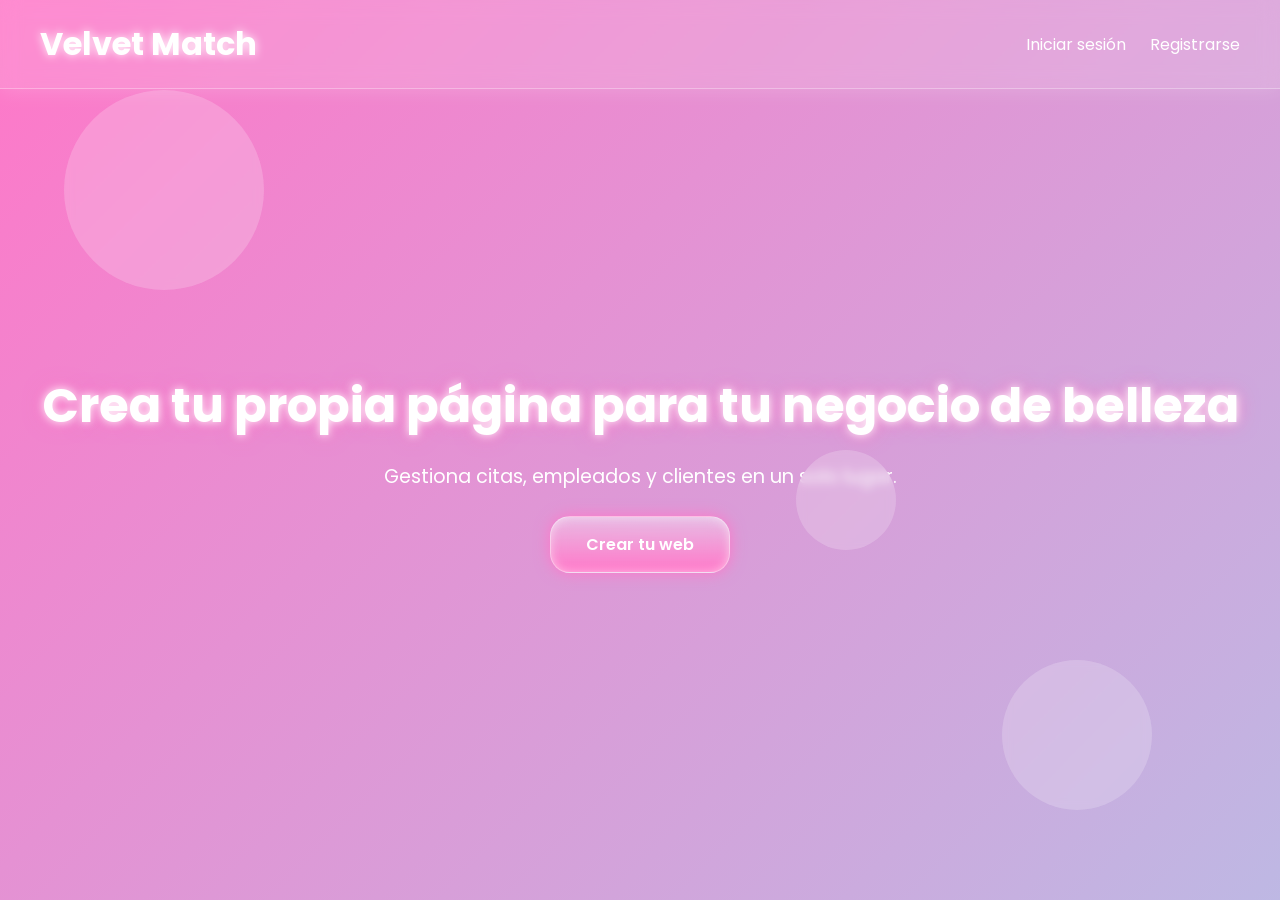
==== index.html @ af356a91 "estetica frutigier bonita vean la pantalla" ====
<!DOCTYPE html>
<html lang="es">
<head>
    <meta charset="UTF-8">
    <title>Velvet Match</title>
    <link rel="stylesheet" href="styles/styles.css">
</head>
<body>

    <div class="bubble bubble1"></div>
<div class="bubble bubble2"></div>
<div class="bubble bubble3"></div>

    <!-- NAVBAR -->
    <header>
        <h1>Velvet Match</h1>
        <nav>
            <a href="pages/login.html">Iniciar sesión</a>
            <a href="pages/register.html">Registrarse</a>
        </nav>
    </header>

    <!-- HERO -->
    <section class="hero">
        <h2>Crea tu propia página para tu negocio de belleza</h2>
        <p>Gestiona citas, empleados y clientes en un solo lugar.</p>
        
        <a href="pages/dashboard.html" class="btn">
            Crear tu web
        </a>
    </section>

</body>


</html>
---- styles/styles.css ----
@import url('https://fonts.googleapis.com/css2?family=Poppins:wght@300;400;500;600&display=swap');

*{
    margin: 0;
    padding: 0;
    box-sizing: border-box;
}

body{
    font-family: 'Poppins', sans-serif;

    min-height: 100vh;

    background:
    linear-gradient(
        135deg,
        #ff77c8,
        #7df9ff,
        #b388ff
    );

    background-size: 400% 400%;

    animation: gradientMove 10s ease infinite;

    overflow-x: hidden;
}

/* ANIMACIÓN DEL FONDO */

@keyframes gradientMove{
    0%{
        background-position: 0% 50%;
    }

    50%{
        background-position: 100% 50%;
    }

    100%{
        background-position: 0% 50%;
    }
}

/* NAVBAR */

header{
    display: flex;
    justify-content: space-between;
    align-items: center;

    padding: 20px 40px;

    background: rgba(255,255,255,0.15);

    backdrop-filter: blur(10px);

    border-bottom: 1px solid rgba(255,255,255,0.3);

    box-shadow: 0 0 20px rgba(255,255,255,0.2);
}

header h1{
    color: white;
    font-size: 2rem;

    text-shadow: 0 0 10px white;
}

nav a{
    color: white;
    text-decoration: none;

    margin-left: 20px;

    transition: 0.3s;
}

nav a:hover{
    color: #ff77c8;

    text-shadow: 0 0 10px white;
}

/* HERO */

.hero{
    height: 85vh;

    display: flex;
    flex-direction: column;

    justify-content: center;
    align-items: center;

    text-align: center;

    padding: 20px;
}

.hero h2{
    font-size: 3rem;

    color: white;

    text-shadow:
    0 0 10px white,
    0 0 20px #ff77c8;
}

.hero p{
    margin-top: 20px;

    font-size: 1.2rem;

    color: white;

    max-width: 700px;
}

/* BOTONES */

.btn{
    margin-top: 25px;

    padding: 15px 35px;

    border-radius: 20px;

    text-decoration: none;

    color: white;

    font-weight: 600;

    background:
    linear-gradient(
        to bottom,
        #ffffff55,
        #ff77c8
    );

    border: 1px solid rgba(255,255,255,0.5);

    backdrop-filter: blur(10px);

    box-shadow:
    0 0 15px #ff77c8,
    inset 0 0 10px rgba(255,255,255,0.5);

    transition: 0.3s;
}

.btn:hover{
    transform: scale(1.05);

    box-shadow:
    0 0 25px white,
    0 0 40px #ff77c8;
}

/* LOGIN */

.login-container{
    width: 380px;

    margin: 80px auto;

    padding: 40px;

    border-radius: 30px;

    background: rgba(255,255,255,0.15);

    backdrop-filter: blur(15px);

    border: 1px solid rgba(255,255,255,0.4);

    box-shadow:
    0 0 25px rgba(255,255,255,0.3),
    0 0 40px rgba(255,119,200,0.4);

    text-align: center;
}

.login-container h2{
    color: white;

    margin-bottom: 25px;

    font-size: 2rem;

    text-shadow: 0 0 10px white;
}

.login-container input{
    width: 100%;

    padding: 15px;

    margin: 12px 0;

    border: none;

    border-radius: 15px;

    outline: none;

    background: rgba(255,255,255,0.7);

    font-size: 1rem;
}

.login-container p{
    color: white;

    margin-top: 20px;
}

.login-container a{
    color: white;

    font-weight: bold;

    text-decoration: none;
}

.login-container a:hover{
    text-shadow: 0 0 10px white;
}

/* BURBUJAS */

.bubble{
    position: absolute;

    border-radius: 50%;

    background: rgba(255,255,255,0.2);

    backdrop-filter: blur(5px);

    animation: float 8s infinite ease-in-out;
}

.bubble1{
    width: 200px;
    height: 200px;

    top: 10%;
    left: 5%;
}

.bubble2{
    width: 150px;
    height: 150px;

    bottom: 10%;
    right: 10%;
}

.bubble3{
    width: 100px;
    height: 100px;

    top: 50%;
    right: 30%;
}

@keyframes float{
    0%{
        transform: translateY(0px);
    }

    50%{
        transform: translateY(-20px);
    }

    100%{
        transform: translateY(0px);
    }
}
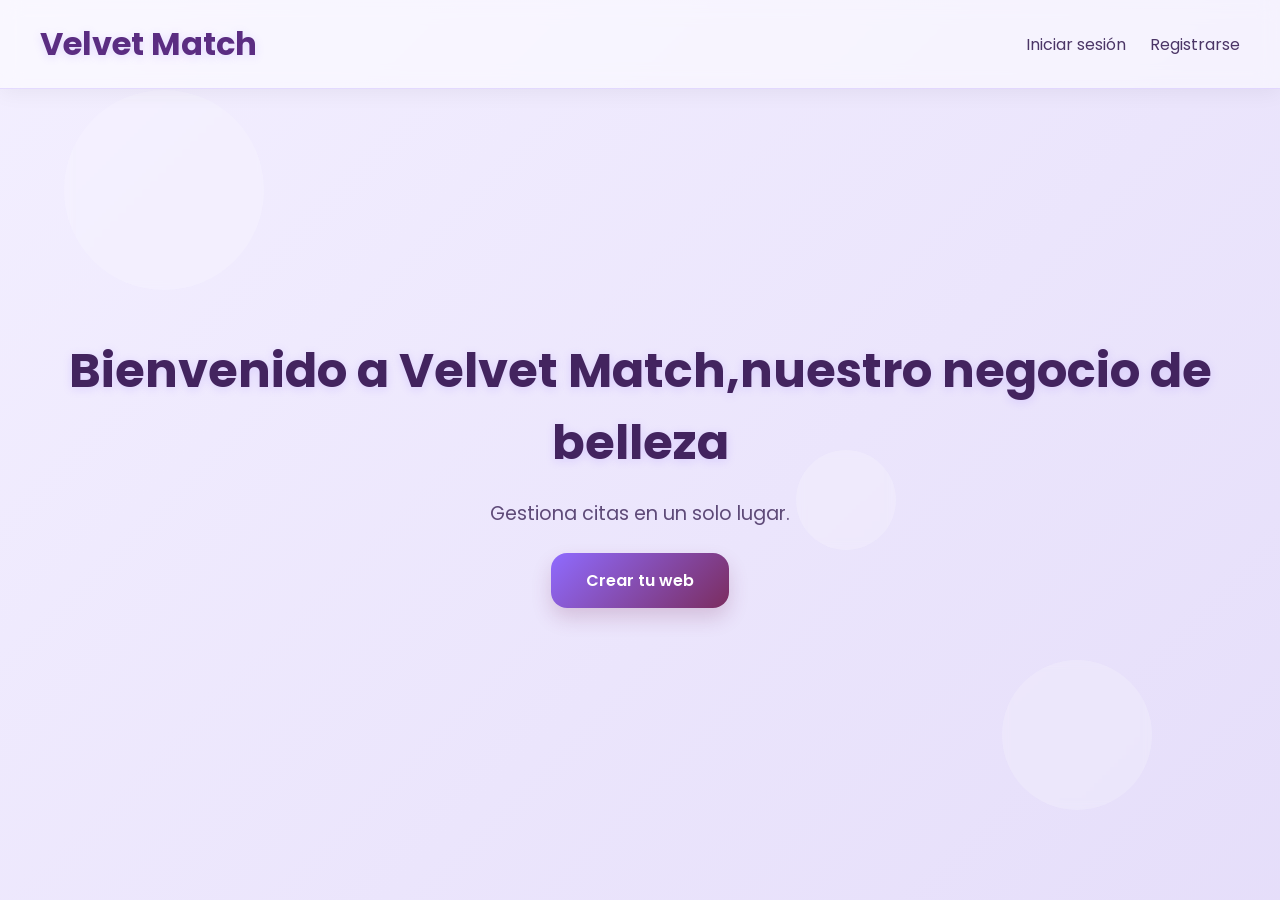
==== commit e785d98a: "cambio pantalla indez" ====
--- a/index.html
+++ b/index.html
@@ -22,8 +22,8 @@
 
     <!-- HERO -->
     <section class="hero">
-        <h2>Crea tu propia página para tu negocio de belleza</h2>
-        <p>Gestiona citas, empleados y clientes en un solo lugar.</p>
+        <h2>Bienvenido a Velvet Match,nuestro negocio de belleza</h2>
+        <p>Gestiona citas en un solo lugar.</p>
         
         <a href="pages/dashboard.html" class="btn">
             Crear tu web
--- a/styles/styles.css
+++ b/styles/styles.css
@@ -14,16 +14,18 @@
     background:
     linear-gradient(
         135deg,
-        #ff77c8,
-        #7df9ff,
-        #b388ff
+        #f3efff,
+        #d8cdf5,
+        #c5b3ea
     );
 
     background-size: 400% 400%;
 
-    animation: gradientMove 10s ease infinite;
+    animation: gradientMove 18s ease infinite;
 
     overflow-x: hidden;
+
+    color: #2d1b4e;
 }
 
 /* ANIMACIÓN DEL FONDO */
@@ -51,24 +53,24 @@
 
     padding: 20px 40px;
 
-    background: rgba(255,255,255,0.15);
+    background: rgba(255,255,255,0.5);
 
     backdrop-filter: blur(10px);
 
-    border-bottom: 1px solid rgba(255,255,255,0.3);
-
-    box-shadow: 0 0 20px rgba(255,255,255,0.2);
+    border-bottom: 1px solid rgba(143,107,255,0.2);
+
+    box-shadow: 0 4px 20px rgba(0,0,0,0.05);
 }
 
 header h1{
-    color: white;
+    color: #5b2d82;
     font-size: 2rem;
 
-    text-shadow: 0 0 10px white;
+    text-shadow: 0 2px 10px rgba(143,107,255,0.2);
 }
 
 nav a{
-    color: white;
+    color: #4b3566;
     text-decoration: none;
 
     margin-left: 20px;
@@ -77,9 +79,9 @@
 }
 
 nav a:hover{
-    color: #ff77c8;
-
-    text-shadow: 0 0 10px white;
+    color: #7b2d5f;
+
+    text-shadow: 0 2px 10px rgba(143,107,255,0.2);
 }
 
 /* HERO */
@@ -101,11 +103,9 @@
 .hero h2{
     font-size: 3rem;
 
-    color: white;
-
-    text-shadow:
-    0 0 10px white,
-    0 0 20px #ff77c8;
+     color: #43245f;
+
+    text-shadow: 0 2px 10px rgba(143,107,255,0.2);
 }
 
 .hero p{
@@ -113,7 +113,7 @@
 
     font-size: 1.2rem;
 
-    color: white;
+    color: #5e4a78;
 
     max-width: 700px;
 }
@@ -125,7 +125,7 @@
 
     padding: 15px 35px;
 
-    border-radius: 20px;
+    border-radius: 16px;
 
     text-decoration: none;
 
@@ -135,28 +135,24 @@
 
     background:
     linear-gradient(
-        to bottom,
-        #ffffff55,
-        #ff77c8
-    );
-
-    border: 1px solid rgba(255,255,255,0.5);
-
-    backdrop-filter: blur(10px);
-
-    box-shadow:
-    0 0 15px #ff77c8,
-    inset 0 0 10px rgba(255,255,255,0.5);
+        135deg,
+        #8f6bff,
+        #7b2d5f
+    );
+
+    border: none;
+
+    box-shadow:
+    0 10px 20px rgba(123,45,95,0.2);
 
     transition: 0.3s;
 }
 
 .btn:hover{
-    transform: scale(1.05);
-
-    box-shadow:
-    0 0 25px white,
-    0 0 40px #ff77c8;
+    transform: translateY(-3px);
+
+    box-shadow:
+    0 15px 30px rgba(123,45,95,0.3);
 }
 
 /* LOGIN */
@@ -170,7 +166,7 @@
 
     border-radius: 30px;
 
-    background: rgba(255,255,255,0.15);
+    background: rgba(255,255,255,0.45);
 
     backdrop-filter: blur(15px);
 
@@ -184,13 +180,13 @@
 }
 
 .login-container h2{
-    color: white;
+    color: #5b2d82;
 
     margin-bottom: 25px;
 
     font-size: 2rem;
 
-    text-shadow: 0 0 10px white;
+    text-shadow: 0 2px 10px rgba(143,107,255,0.2);
 }
 
 .login-container input{
@@ -212,13 +208,13 @@
 }
 
 .login-container p{
-    color: white;
+    color: #4b3566;
 
     margin-top: 20px;
 }
 
 .login-container a{
-    color: white;
+     color: #7b2d5f;
 
     font-weight: bold;
 
@@ -226,7 +222,7 @@
 }
 
 .login-container a:hover{
-    text-shadow: 0 0 10px white;
+   text-shadow: 0 2px 10px rgba(143,107,255,0.2);
 }
 
 /* BURBUJAS */
@@ -279,4 +275,846 @@
     100%{
         transform: translateY(0px);
     }
+}
+
+/* DASHBOARD */
+
+.dashboard{
+    display: flex;
+
+    min-height: 100vh;
+}
+
+/* SIDEBAR */
+
+.sidebar{
+    width: 260px;
+
+    padding: 30px;
+
+    background: rgba(91,45,130,0.85);
+
+    backdrop-filter: blur(15px);
+
+    border-right: 1px solid rgba(255,255,255,0.3);
+
+    box-shadow: 0 0 20px rgba(255,255,255,0.2);
+}
+
+.sidebar h2{
+    color: white;
+
+    margin-bottom: 40px;
+
+    text-shadow: 0 2px 10px rgba(143,107,255,0.2);
+}
+
+.sidebar nav{
+    display: flex;
+    flex-direction: column;
+}
+
+.sidebar nav a{
+    color: white;
+
+    text-decoration: none;
+
+    padding: 15px;
+
+    margin-bottom: 15px;
+
+    border-radius: 15px;
+
+    transition: 0.3s;
+
+    font-size: 0.95rem;
+
+    font-weight: 500;
+}
+
+.sidebar nav a:hover{
+    background: rgba(255,255,255,0.2);
+
+    box-shadow: 0 0 15px white;
+}
+
+/* CONTENIDO */
+
+.main-content{
+    flex: 1;
+
+    padding: 40px;
+}
+
+.main-content h1{
+    color: #43245f;
+
+    font-size: 3rem;
+
+    text-shadow: 0 2px 10px rgba(143,107,255,0.2);
+}
+
+.subtitle{
+    color: #5e4a78;
+
+    margin-top: 10px;
+
+    margin-bottom: 40px;
+
+    font-size: 1.1rem;
+}
+
+/* CARDS */
+
+.cards{
+    display: flex;
+
+    gap: 20px;
+
+    flex-wrap: wrap;
+}
+
+.card{
+    flex: 1;
+
+    min-width: 220px;
+
+    padding: 25px;
+
+    border-radius: 25px;
+
+    background: rgba(255,255,255,0.72);
+
+    backdrop-filter: blur(15px);
+
+    border: 1px solid rgba(255,255,255,0.6);
+
+    box-shadow:
+    0 8px 25px rgba(91,45,130,0.08);
+
+    color: #43245f;
+
+    transition: 0.3s;
+}
+
+.card:hover{
+    transform: translateY(-4px);
+
+    box-shadow:
+    0 12px 30px rgba(91,45,130,0.15);
+}
+
+.card h3{
+    margin-bottom: 15px;
+}
+
+/* CITAS */
+
+.appointments{
+    margin-top: 50px;
+}
+
+.appointments h2{
+    color: #43245f;
+
+    margin-bottom: 20px;
+
+    text-shadow: 0 2px 10px rgba(143,107,255,0.2);
+}
+
+.appointment-card{
+    padding: 20px;
+
+    margin-bottom: 15px;
+
+    border-radius: 20px;
+
+    background: rgba(255,255,255,0.65);
+
+    backdrop-filter: blur(10px);
+
+    color: #43245f;
+
+    border: 1px solid rgba(255,255,255,0.5);
+
+    box-shadow:
+    0 8px 20px rgba(91,45,130,0.08);
+
+    transition: 0.3s;
+}
+
+.appointment-card:hover{
+    transform: translateY(-3px);
+
+    box-shadow:
+    0 12px 25px rgba(91,45,130,0.15);
+}
+/* CALENDARIO */
+
+.calendar-container{
+    margin-top: 30px;
+
+    padding: 30px;
+
+    border-radius: 30px;
+
+    background: rgba(255,255,255,0.62);
+
+    backdrop-filter: blur(15px);
+
+    border: 1px solid rgba(255,255,255,0.3);
+
+    box-shadow:
+    0 0 20px rgba(255,255,255,0.2),
+    0 0 40px rgba(125,249,255,0.3);
+}
+
+.calendar-header{
+    display: flex;
+
+    justify-content: space-between;
+
+    align-items: center;
+
+    margin-bottom: 30px;
+
+    color: #43245f;
+}
+
+.calendar-buttons button{
+    padding: 10px 15px;
+
+    margin-left: 10px;
+
+    border: none;
+
+    border-radius: 12px;
+
+    cursor: pointer;
+
+    background: rgba(143,107,255,0.15);
+
+   color: #5b2d82;
+
+    backdrop-filter: blur(10px);
+
+    transition: 0.3s;
+}
+
+.calendar-buttons button:hover{
+    transform: scale(1.05);
+
+    box-shadow: 0 0 15px white;
+}
+
+.calendar-grid{
+    display: grid;
+
+    grid-template-columns: repeat(7, 1fr);
+
+    gap: 15px;
+}
+
+.day{
+    text-align: center;
+
+    color: #6a4c93;
+
+    font-weight: bold;
+}
+
+.date{
+    min-height: 100px;
+
+    padding: 15px;
+
+    border-radius: 20px;
+
+    background: rgba(255,255,255,0.82);
+
+    color: #43245f;
+
+    display: flex;
+
+    flex-direction: column;
+
+    justify-content: space-between;
+
+    transition: 0.3s;
+}
+
+.date:hover{
+    transform: translateY(-5px);
+
+    box-shadow: 0 0 20px white;
+}
+
+.active-date{
+    background:
+    linear-gradient(
+        135deg,
+        rgba(143,107,255,0.7),
+        rgba(123,45,95,0.7)
+    );
+
+    color: white;
+
+    border: 1px solid rgba(255,255,255,0.5);
+
+    box-shadow:
+    0 8px 20px rgba(123,45,95,0.3);
+}
+
+.date span{
+    font-size: 0.8rem;
+
+    margin-top: 10px;
+}
+
+/* EMPLOYEES */
+
+.employees-grid{
+    display: flex;
+
+    gap: 25px;
+
+    flex-wrap: wrap;
+
+    margin-top: 40px;
+}
+
+.employee-card{
+    flex: 1;
+
+    min-width: 260px;
+
+    padding: 30px;
+
+    border-radius: 30px;
+
+    background: rgba(255,255,255,0.72);
+
+    backdrop-filter: blur(15px);
+
+    border: 1px solid rgba(255,255,255,0.6);
+
+    box-shadow:
+    0 8px 25px rgba(91,45,130,0.08);
+
+    text-align: center;
+
+    transition: 0.3s;
+}
+
+.employee-card:hover{
+    transform: translateY(-5px);
+
+    box-shadow:
+    0 12px 30px rgba(91,45,130,0.15);
+}
+
+.employee-avatar{
+    width: 90px;
+    height: 90px;
+
+    margin: 0 auto 20px;
+
+    border-radius: 50%;
+
+    display: flex;
+
+    justify-content: center;
+    align-items: center;
+
+    font-size: 2rem;
+
+    font-weight: bold;
+
+    color: white;
+
+    background:
+    linear-gradient(
+        135deg,
+        #8f6bff,
+        #7b2d5f
+    );
+
+    box-shadow:
+    0 8px 20px rgba(123,45,95,0.2);
+}
+
+.employee-card h2{
+    color: #43245f;
+
+    margin-bottom: 10px;
+}
+
+.role{
+    color: #7b2d5f;
+
+    font-weight: 600;
+
+    margin-bottom: 20px;
+}
+
+.employee-info{
+    color: #5e4a78;
+
+    line-height: 1.8;
+}
+
+/* SERVICES PAGE */
+
+.services-page-grid{
+    display: flex;
+
+    flex-wrap: wrap;
+
+    gap: 25px;
+
+    margin-top: 40px;
+}
+
+.service-page-card{
+    width: 320px;
+
+    border-radius: 28px;
+
+    overflow: hidden;
+
+    background: rgba(255,255,255,0.72);
+
+    backdrop-filter: blur(15px);
+
+    border: 1px solid rgba(255,255,255,0.5);
+
+    box-shadow:
+    0 8px 25px rgba(91,45,130,0.08);
+
+    transition: 0.3s;
+}
+
+.service-page-card:hover{
+    transform: translateY(-5px);
+
+    box-shadow:
+    0 15px 30px rgba(91,45,130,0.15);
+}
+
+.service-banner{
+    height: 120px;
+}
+
+/* BANNERS */
+
+.pink{
+    background:
+    linear-gradient(
+        135deg,
+        #ffb3d9,
+        #ff77c8
+    );
+}
+
+.purple{
+    background:
+    linear-gradient(
+        135deg,
+        #c8b6ff,
+        #8f6bff
+    );
+}
+
+.dark{
+    background:
+    linear-gradient(
+        135deg,
+        #7b2d5f,
+        #43245f
+    );
+}
+
+.blue{
+    background:
+    linear-gradient(
+        135deg,
+        #b6d0ff,
+        #8fa8ff
+    );
+}
+
+.service-content{
+    padding: 25px;
+}
+
+.service-content h2{
+    color: #43245f;
+
+    margin-bottom: 12px;
+}
+
+.service-content p{
+    color: #5e4a78;
+
+    line-height: 1.6;
+
+    margin-bottom: 20px;
+}
+
+.service-meta{
+    display: flex;
+
+    justify-content: space-between;
+
+    font-weight: 600;
+
+    color: #7b2d5f;
+}
+
+/* CLIENTS */
+
+.clients-table-container{
+    margin-top: 40px;
+
+    padding: 30px;
+
+    border-radius: 30px;
+
+    background: rgba(255,255,255,0.72);
+
+    backdrop-filter: blur(15px);
+
+    border: 1px solid rgba(255,255,255,0.5);
+
+    box-shadow:
+    0 8px 25px rgba(91,45,130,0.08);
+
+    overflow-x: auto;
+}
+
+.clients-table{
+    width: 100%;
+
+    border-collapse: collapse;
+}
+
+.clients-table th{
+    text-align: left;
+
+    padding: 18px;
+
+    color: #43245f;
+
+    font-size: 1rem;
+
+    border-bottom: 2px solid rgba(143,107,255,0.15);
+}
+
+.clients-table td{
+    padding: 18px;
+
+    color: #5e4a78;
+
+    border-bottom: 1px solid rgba(143,107,255,0.08);
+}
+
+.clients-table tr:hover{
+    background: rgba(143,107,255,0.05);
+}
+
+/* STATUS */
+
+.status{
+    padding: 8px 14px;
+
+    border-radius: 12px;
+
+    font-size: 0.9rem;
+
+    font-weight: 600;
+}
+
+.active{
+    background: rgba(123,45,95,0.12);
+
+    color: #7b2d5f;
+}
+
+.medium{
+    background: rgba(143,107,255,0.12);
+
+    color: #8f6bff;
+}
+
+.low{
+    background: rgba(255,182,193,0.2);
+
+    color: #c45b7b;
+}
+
+/* REVIEWS */
+
+.reviews-grid{
+    display: flex;
+
+    flex-wrap: wrap;
+
+    gap: 25px;
+
+    margin-top: 40px;
+}
+
+.review-card{
+    flex: 1;
+
+    min-width: 280px;
+
+    padding: 28px;
+
+    border-radius: 28px;
+
+    background: rgba(255,255,255,0.72);
+
+    backdrop-filter: blur(15px);
+
+    border: 1px solid rgba(255,255,255,0.5);
+
+    box-shadow:
+    0 8px 25px rgba(91,45,130,0.08);
+
+    transition: 0.3s;
+}
+
+.review-card:hover{
+    transform: translateY(-5px);
+
+    box-shadow:
+    0 15px 30px rgba(91,45,130,0.15);
+}
+
+.review-top{
+    display: flex;
+
+    justify-content: space-between;
+
+    align-items: center;
+
+    margin-bottom: 20px;
+}
+
+.review-top h2{
+    color: #43245f;
+}
+
+.review-top span{
+    color: #7b2d5f;
+
+    font-size: 1.1rem;
+}
+
+.review-text{
+    color: #5e4a78;
+
+    line-height: 1.8;
+
+    margin-bottom: 20px;
+}
+
+.review-service{
+    color: #7b2d5f;
+
+    font-weight: 600;
+}
+
+/* GALLERY */
+
+.gallery-grid{
+    display: grid;
+
+    grid-template-columns: repeat(auto-fit, minmax(250px, 1fr));
+
+    gap: 25px;
+
+    margin-top: 40px;
+}
+
+.gallery-card{
+    height: 260px;
+
+    border-radius: 28px;
+
+    box-shadow:
+    0 8px 25px rgba(91,45,130,0.08);
+
+    transition: 0.3s;
+}
+
+.gallery-card:hover{
+    transform: scale(1.02);
+}
+
+/* COLORS */
+
+.pink-bg{
+    background:
+    linear-gradient(
+        135deg,
+        #ffb3d9,
+        #ff77c8
+    );
+}
+
+.purple-bg{
+    background:
+    linear-gradient(
+        135deg,
+        #c8b6ff,
+        #8f6bff
+    );
+}
+
+.dark-bg{
+    background:
+    linear-gradient(
+        135deg,
+        #43245f,
+        #7b2d5f
+    );
+}
+
+.blue-bg{
+    background:
+    linear-gradient(
+        135deg,
+        #b6d0ff,
+        #8fa8ff
+    );
+}
+
+.soft-bg{
+    background:
+    linear-gradient(
+        135deg,
+        #f7d6e8,
+        #d8c7ff
+    );
+}
+
+.wine-bg{
+    background:
+    linear-gradient(
+        135deg,
+        #7b2d5f,
+        #b85c8a
+    );
+}
+
+/* PROFILE */
+
+.profile-section{
+    margin-top: 40px;
+}
+
+.profile-header{
+    display: flex;
+
+    align-items: center;
+
+    gap: 30px;
+
+    padding: 35px;
+
+    border-radius: 30px;
+
+    background: rgba(255,255,255,0.72);
+
+    backdrop-filter: blur(15px);
+
+    border: 1px solid rgba(255,255,255,0.5);
+
+    box-shadow:
+    0 8px 25px rgba(91,45,130,0.08);
+}
+
+.profile-avatar{
+    width: 120px;
+    height: 120px;
+
+    border-radius: 50%;
+
+    display: flex;
+
+    justify-content: center;
+    align-items: center;
+
+    font-size: 2rem;
+
+    font-weight: bold;
+
+    color: white;
+
+    background:
+    linear-gradient(
+        135deg,
+        #8f6bff,
+        #7b2d5f
+    );
+
+    box-shadow:
+    0 10px 25px rgba(123,45,95,0.25);
+}
+
+.profile-info h2{
+    color: #43245f;
+
+    margin-bottom: 10px;
+
+    font-size: 2rem;
+}
+
+.profile-info p{
+    color: #5e4a78;
+
+    line-height: 1.8;
+}
+
+.profile-grid{
+    display: flex;
+
+    flex-wrap: wrap;
+
+    gap: 25px;
+
+    margin-top: 35px;
+}
+
+.profile-card{
+    flex: 1;
+
+    min-width: 250px;
+
+    padding: 28px;
+
+    border-radius: 28px;
+
+    background: rgba(255,255,255,0.72);
+
+    backdrop-filter: blur(15px);
+
+    border: 1px solid rgba(255,255,255,0.5);
+
+    box-shadow:
+    0 8px 25px rgba(91,45,130,0.08);
+}
+
+.profile-card h3{
+    color: #43245f;
+
+    margin-bottom: 15px;
+}
+
+.profile-card p{
+    color: #5e4a78;
+
+    line-height: 1.8;
 }
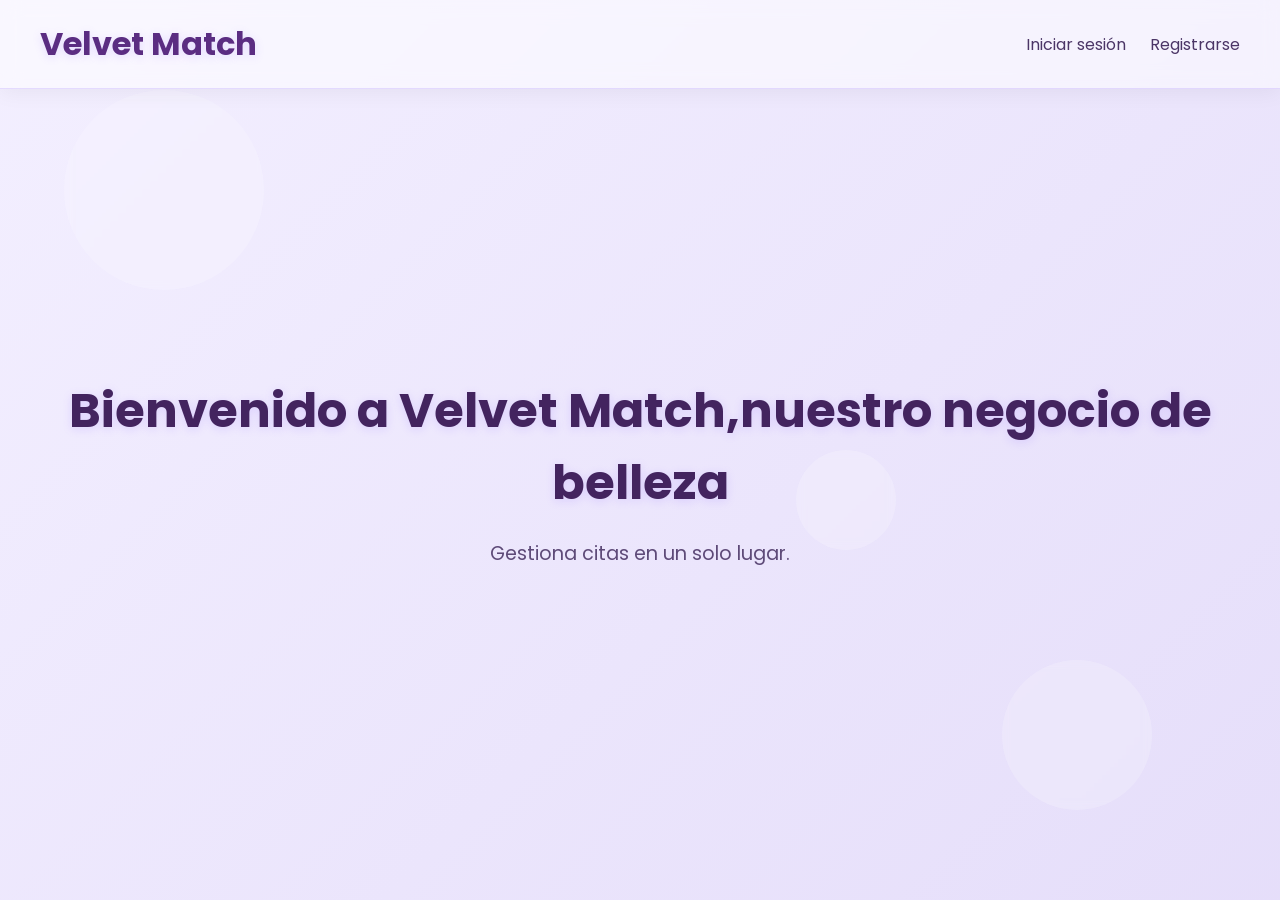
==== commit 17dc1723: "otros cambuos" ====
--- a/index.html
+++ b/index.html
@@ -25,9 +25,6 @@
         <h2>Bienvenido a Velvet Match,nuestro negocio de belleza</h2>
         <p>Gestiona citas en un solo lugar.</p>
         
-        <a href="pages/dashboard.html" class="btn">
-            Crear tu web
-        </a>
     </section>
 
 </body>
--- a/styles/styles.css
+++ b/styles/styles.css
@@ -941,6 +941,8 @@
 .gallery-card{
     height: 260px;
 
+    overflow: hidden;
+
     border-radius: 28px;
 
     box-shadow:
@@ -953,6 +955,25 @@
     transform: scale(1.02);
 }
 
+.gallery-card img{
+    width: 100%;
+
+    height: 100%;
+
+    object-fit: cover;
+
+    display: block;
+}
+
+.gallery-card img{
+    filter: saturate(1.05);
+
+    transition: 0.3s;
+}
+
+.gallery-card:hover img{
+    transform: scale(1.05);
+}
 /* COLORS */
 
 .pink-bg{
